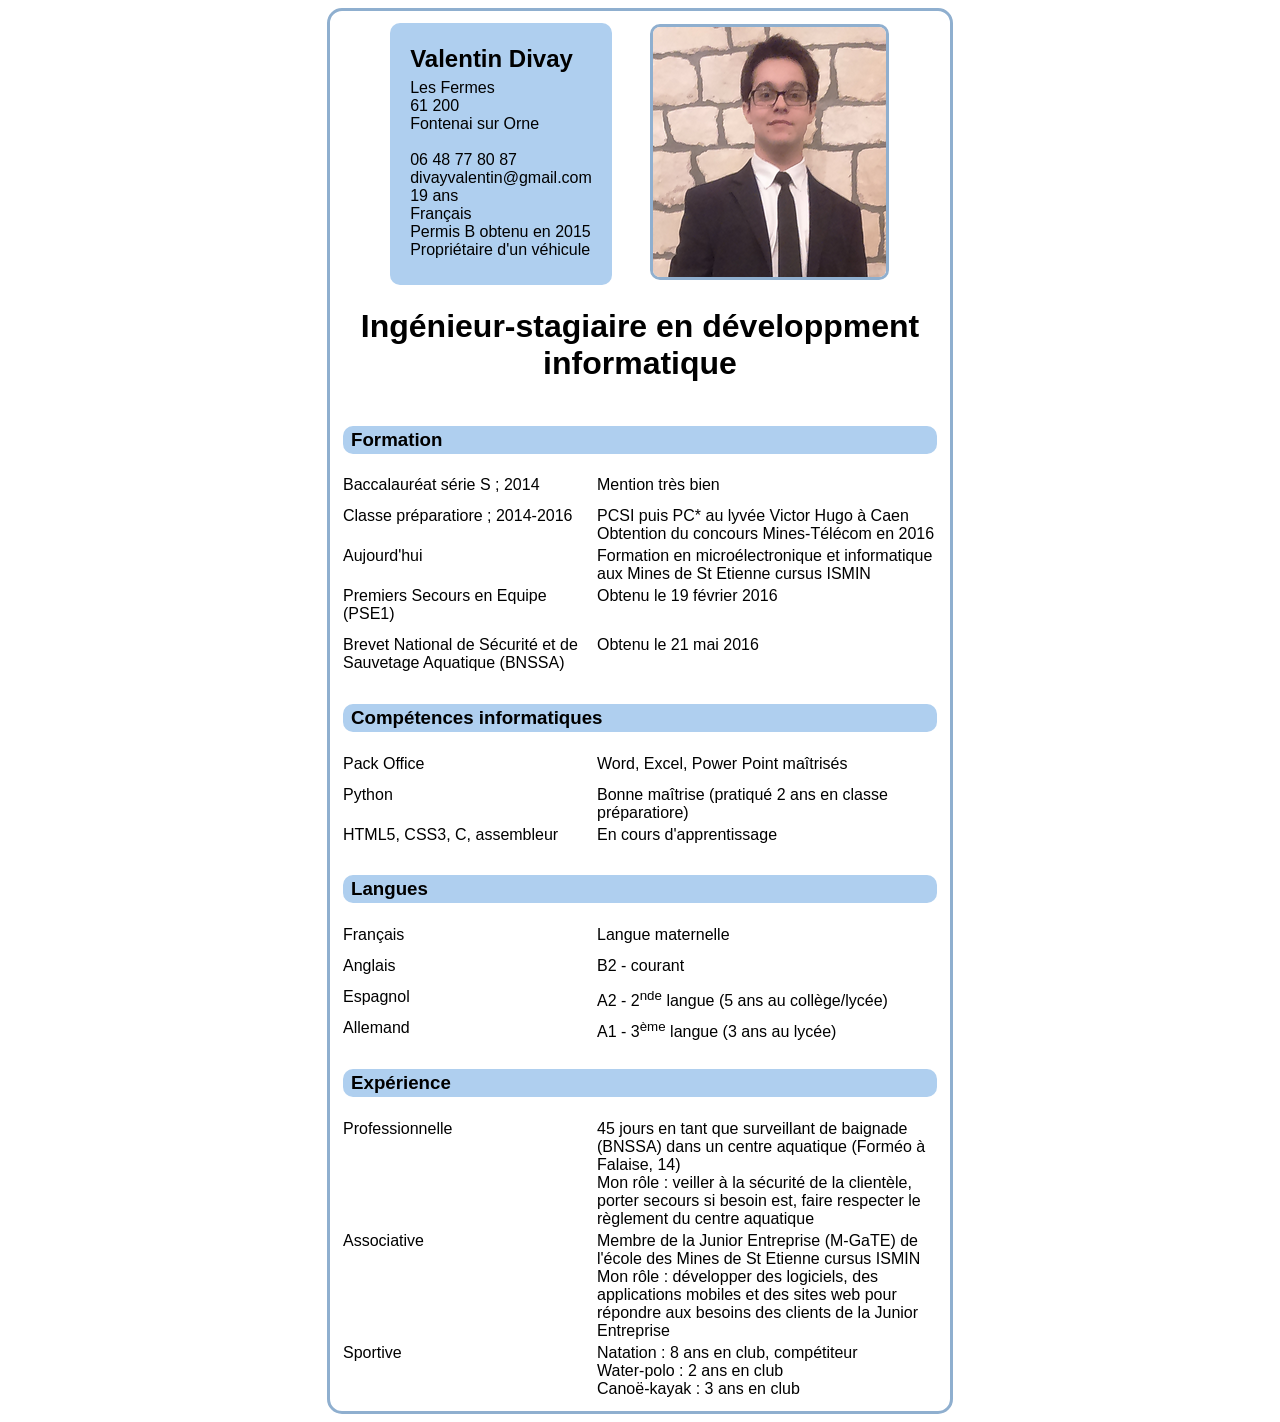
==== index.html @ f1963e85 "premier comit" ====
<!DOCTYPE html>

<html>

<head>
	<meta charset="UTF-8" />
    <title>CV - Valentin DIVAY</title>
    <link rel="stylesheet" href="style_CV2.css" />
</head>

<body>
	<div class="page">
		<header>
			<table class="tableau_presentation">
				<tr>
					<td class="identite">
						<div>
							<h2 class="nom">Valentin Divay</h2>
							Les Fermes<br>
							61 200<br>
							Fontenai sur Orne<br><br>
							06 48 77 80 87<br>
							divayvalentin@gmail.com<br>
							19 ans<br>
							Français<br>
							Permis B obtenu en 2015<br>
							Propriétaire d'un véhicule<br>
						</div>
					</td>
					<td>
						<div>
							<img src="Profil_CV.bmp" alt="Photo de Valentin Divay" title="Photo de Valentin Divay" class="photo">
						</div>
					</td>
				</tr>
			</table>
		</header>

		<h1>Ingénieur-stagiaire en développment informatique</h1>


		<table class="tableau">
			<tr valign="top">
				<td colspan="2"><h3>Formation</h3></td>
			</tr>
			<tr valign="top">
				<td class="colonne1">Baccalauréat série S ; 2014</td>
				<td class="colonne2">Mention très bien</td>
			</tr>
			<tr valign="top">
				<td class="colonne1">Classe préparatiore ; 2014-2016</td>
				<td class="colonne2">PCSI puis PC* au lyvée Victor Hugo à Caen<br>Obtention du concours Mines-Télécom en 2016</td>
			</tr>
			<tr valign="top">
				<td class="colonne1">Aujourd'hui</td>
				<td class="colonne2">Formation en microélectronique et informatique<br>aux Mines de St Etienne cursus ISMIN</td>
			</tr>
			<tr valign="top">
				<td class="colonne1">Premiers Secours en Equipe (PSE1)</td>
				<td class="colonne2">Obtenu le 19 février 2016</td>
			</tr>
			<tr valign="top">
				<td class="colonne1">Brevet National de Sécurité et de <br> Sauvetage Aquatique (BNSSA)</td>
				<td class="colonne2">Obtenu le 21 mai 2016</td>
			</tr>

			<tr valign="top">
				<td colspan="2"><h3>Compétences informatiques</h3></td>
			</tr>
			<tr valign="top">
				<td class="colonne1">Pack Office</td>
				<td class="colonne2">Word, Excel, Power Point maîtrisés</td>
			</tr>
			<tr valign="top">
				<td class="colonne1">Python</td>
				<td class="colonne2">Bonne maîtrise (pratiqué 2 ans en classe préparatiore)</td>
			</tr>
			<tr valign="top">
				<td class="colonne1">HTML5, CSS3, C, assembleur</td>
				<td class="colonne2">En cours d'apprentissage</td>
			</tr>

			<tr valign="top">
				<td colspan="2"><h3>Langues</h3></td>
			</tr>
			<tr valign="top">
				<td class="colonne1">Français</td>
				<td class="colonne2">Langue maternelle</td>
			</tr>
			<tr valign="top">
				<td class="colonne1">Anglais</td>
				<td class="colonne2">B2 - courant</td>
			</tr>
			<tr valign="top">
				<td class="colonne1">Espagnol</td>
				<td class="colonne2">A2 - 2<sup>nde</sup> langue (5 ans au collège/lycée)</td>
			</tr>
			<tr valign="top">
				<td class="colonne1">Allemand</td>
				<td class="colonne2">A1 - 3<sup>ème</sup> langue (3 ans au lycée)</td>
			</tr>

			<tr valign="top">
				<td colspan="2"><h3>Expérience</h3></td>
			</tr>
			<tr valign="top">
				<td class="colonne1">Professionnelle</td>
				<td class="colonne2">45 jours en tant que surveillant de baignade (BNSSA) dans un centre aquatique (Forméo à Falaise, 14)<br>Mon rôle : veiller à la sécurité de la clientèle, porter secours si besoin est, faire respecter le règlement du centre aquatique</td>
			</tr>
			<tr valign="top">
				<td class="colonne1">Associative</td>
				<td class="colonne2">
					Membre de la Junior Entreprise (M-GaTE) de l'école des Mines de St Etienne cursus ISMIN
					<br>Mon rôle : développer des logiciels, des applications mobiles et des sites web pour répondre aux besoins des clients de la Junior Entreprise
				</td>
			</tr>
			<tr valign="top">
				<td class="colonne1">Sportive</td>
				<td class="colonne2">
					Natation : 8 ans en club, compétiteur<br>Water-polo : 2 ans en club<br>Canoë-kayak : 3 ans en club
				</td>
			</tr>
		</table>
	</div>
</body>

</html>
---- style_CV2.css ----
h1
{
	text-align: center;
}
.page
{
	display: flex;
	flex-direction: column;
	font-family: Arial;
	width: 600px;
	margin: auto;
	padding: 10px;
	border: #8FAFCF solid 3px;
	border-radius: 15px;
}
h3
{
	border-radius: 10px;
	background-color: #AFCFEF;
	padding-left: 8px;
	padding-top: 3px;
	padding-bottom: 3px;
}
.nom
{
	margin-top: -4px;
	margin-bottom: 6px;
}
header
{
	display: flex;
	justify-content: space-around;
	align-items: center;
}
.identite
{
	padding: 10px;
	padding-left: 20px;
	padding-right: 20px;
	border-radius: 10px;
	background-color: #AFCFEF;
	margin-right: 35px; ;
}
.colonne1
{
	width:250px;
	padding-bottom: 10px;
}
.colonne2
{
	padding-bottom: 10px

	width: 200px;
}
.photo
{
	border: #8FAFCF solid 3px;
	border-radius: 10px;
	margin-left: 35px;
}
table
{
	margin: auto;
}
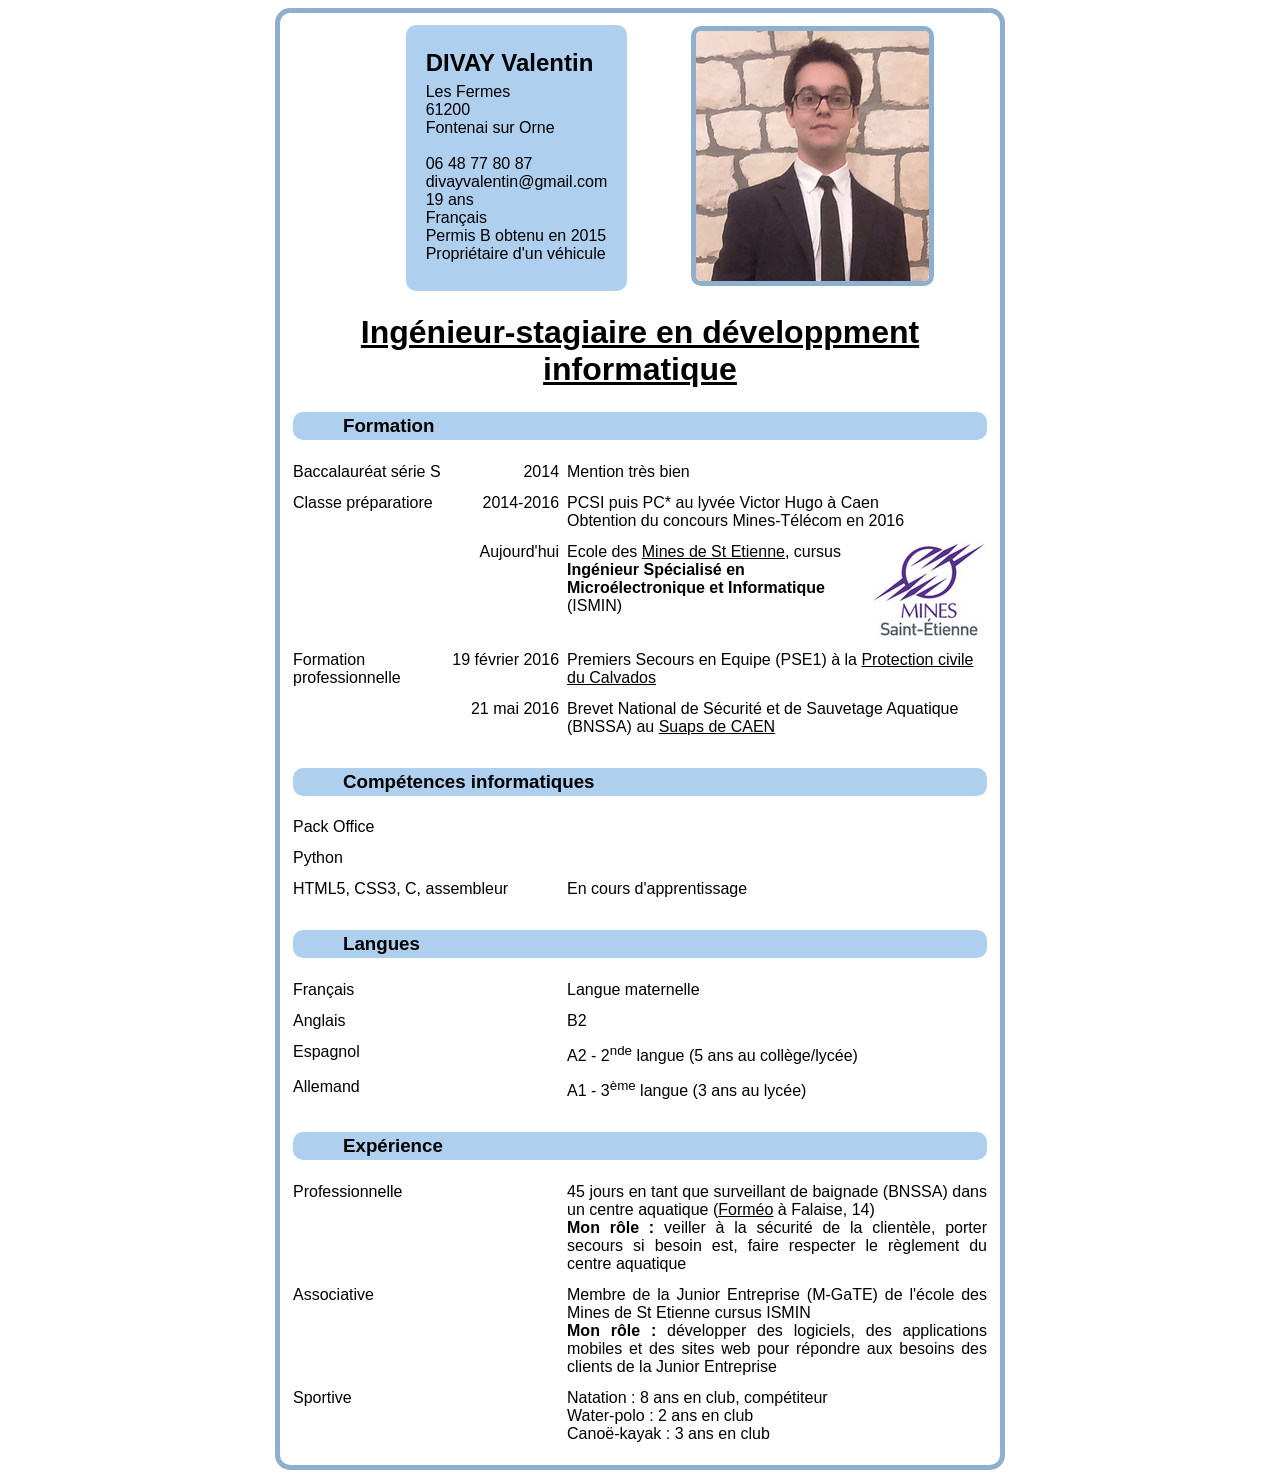
==== commit 8d7eeace: "premier comit" ====
--- a/index.html
+++ b/index.html
@@ -15,9 +15,9 @@
 				<tr>
 					<td class="identite">
 						<div>
-							<h2 class="nom">Valentin Divay</h2>
+							<h2 class="nom">DIVAY Valentin</h2>
 							Les Fermes<br>
-							61 200<br>
+							61200<br>
 							Fontenai sur Orne<br><br>
 							06 48 77 80 87<br>
 							divayvalentin@gmail.com<br>
@@ -41,85 +41,92 @@
 
 		<table class="tableau">
 			<tr valign="top">
-				<td colspan="2"><h3>Formation</h3></td>
+				<td colspan="3"><h3>Formation</h3></td>
 			</tr>
 			<tr valign="top">
-				<td class="colonne1">Baccalauréat série S ; 2014</td>
-				<td class="colonne2">Mention très bien</td>
+				<td class="colonne1">Baccalauréat série S</td>
+				<td class="colonne2">2014</td>
+				<td class="colonne3">Mention très bien</td>
 			</tr>
 			<tr valign="top">
-				<td class="colonne1">Classe préparatiore ; 2014-2016</td>
-				<td class="colonne2">PCSI puis PC* au lyvée Victor Hugo à Caen<br>Obtention du concours Mines-Télécom en 2016</td>
+				<td class="colonne1">Classe préparatiore</td>
+				<td class="colonne2">2014-2016</td>
+				<td class="colonne3">PCSI puis PC* au lyvée Victor Hugo à Caen<br>Obtention du concours Mines-Télécom en 2016</td>
 			</tr>
 			<tr valign="top">
-				<td class="colonne1">Aujourd'hui</td>
-				<td class="colonne2">Formation en microélectronique et informatique<br>aux Mines de St Etienne cursus ISMIN</td>
+				<td class="colonne1"></td>
+				<td class="colonne2">Aujourd'hui</td>
+				<td class="colonne3" class="ne"><a href="http://www.mines-stetienne.fr/"><img src="Mines_St_Etienne_logo_reduit.png" alt="Logo des Mines de St Etienne" title ="Logo des mines de St Etienne" class="logo"></a>Ecole des <a href="http://www.mines-stetienne.fr/" >Mines de St Etienne</a>, cursus <strong>Ingénieur Spécialisé en Microélectronique et Informatique</strong> (ISMIN)</td>
 			</tr>
 			<tr valign="top">
-				<td class="colonne1">Premiers Secours en Equipe (PSE1)</td>
-				<td class="colonne2">Obtenu le 19 février 2016</td>
+				<td class="colonne1">Formation professionnelle</td>
+				<td class="colonne2">19 février 2016</td>
+				<td class="colonne3">Premiers Secours en Equipe (PSE1) à la <a href="http://protectioncivile14.fr/">Protection civile du Calvados</a></td>
 			</tr>
 			<tr valign="top">
-				<td class="colonne1">Brevet National de Sécurité et de <br> Sauvetage Aquatique (BNSSA)</td>
-				<td class="colonne2">Obtenu le 21 mai 2016</td>
+				<td class="colonne2"colspan="2" >21 mai 2016</td>
+				<td class="colonne3">Brevet National de Sécurité et de Sauvetage Aquatique (BNSSA) au <a href="http://www.unicaen.fr/suaps/">Suaps de CAEN</a></td>
 			</tr>
 
 			<tr valign="top">
-				<td colspan="2"><h3>Compétences informatiques</h3></td>
+				<td colspan="3"><h3>Compétences informatiques</h3></td>
 			</tr>
 			<tr valign="top">
-				<td class="colonne1">Pack Office</td>
-				<td class="colonne2">Word, Excel, Power Point maîtrisés</td>
+				<td class="colonne1" colspan="3">Pack Office</td>
 			</tr>
 			<tr valign="top">
-				<td class="colonne1">Python</td>
-				<td class="colonne2">Bonne maîtrise (pratiqué 2 ans en classe préparatiore)</td>
+				<td class="colonne1" colspan="3">Python</td>
 			</tr>
 			<tr valign="top">
-				<td class="colonne1">HTML5, CSS3, C, assembleur</td>
-				<td class="colonne2">En cours d'apprentissage</td>
+				<td class="colonne1" colspan="2">HTML5, CSS3, C, assembleur</td>
+				<td class="colonne3">En cours d'apprentissage</td>
 			</tr>
 
 			<tr valign="top">
-				<td colspan="2"><h3>Langues</h3></td>
+				<td colspan="3"><h3>Langues</h3></td>
 			</tr>
 			<tr valign="top">
-				<td class="colonne1">Français</td>
-				<td class="colonne2">Langue maternelle</td>
+				<td class="colonne1" colspan="2">Français</td>
+				<td class="colonne3">Langue maternelle</td>
 			</tr>
 			<tr valign="top">
-				<td class="colonne1">Anglais</td>
-				<td class="colonne2">B2 - courant</td>
+				<td class="colonne1" colspan="2">Anglais</td>
+				<td class="colonne3">B2</td>
 			</tr>
 			<tr valign="top">
-				<td class="colonne1">Espagnol</td>
-				<td class="colonne2">A2 - 2<sup>nde</sup> langue (5 ans au collège/lycée)</td>
+				<td class="colonne1" colspan="2">Espagnol</td>
+				<td class="colonne3">A2 - 2<sup>nde</sup> langue (5 ans au collège/lycée)</td>
 			</tr>
 			<tr valign="top">
-				<td class="colonne1">Allemand</td>
-				<td class="colonne2">A1 - 3<sup>ème</sup> langue (3 ans au lycée)</td>
+				<td class="colonne1" colspan="2">Allemand</td>
+				<td class="colonne3">A1 - 3<sup>ème</sup> langue (3 ans au lycée)</td>
 			</tr>
 
+			<div class="exp">
 			<tr valign="top">
-				<td colspan="2"><h3>Expérience</h3></td>
+				<td colspan="3"><h3>Expérience</h3></td>
 			</tr>
 			<tr valign="top">
 				<td class="colonne1">Professionnelle</td>
-				<td class="colonne2">45 jours en tant que surveillant de baignade (BNSSA) dans un centre aquatique (Forméo à Falaise, 14)<br>Mon rôle : veiller à la sécurité de la clientèle, porter secours si besoin est, faire respecter le règlement du centre aquatique</td>
+				<td class="colonne2"></td>
+				<td class="exp">45 jours en tant que surveillant de baignade (BNSSA) dans un centre aquatique (<a href="http://www.ca-formeo.fr/">Forméo</a> à Falaise, 14)<br><strong>Mon rôle :</strong> veiller à la sécurité de la clientèle, porter secours si besoin est, faire respecter le règlement du centre aquatique</td>
 			</tr>
 			<tr valign="top">
 				<td class="colonne1">Associative</td>
-				<td class="colonne2">
+				<td class="colonne2"></td>
+				<td class="exp">
 					Membre de la Junior Entreprise (M-GaTE) de l'école des Mines de St Etienne cursus ISMIN
-					<br>Mon rôle : développer des logiciels, des applications mobiles et des sites web pour répondre aux besoins des clients de la Junior Entreprise
+					<br><strong>Mon rôle :</strong> développer des logiciels, des applications mobiles et des sites web pour répondre aux besoins des clients de la Junior Entreprise
 				</td>
 			</tr>
 			<tr valign="top">
 				<td class="colonne1">Sportive</td>
-				<td class="colonne2">
+				<td class="colonne2"></td>
+				<td class="exp">
 					Natation : 8 ans en club, compétiteur<br>Water-polo : 2 ans en club<br>Canoë-kayak : 3 ans en club
 				</td>
 			</tr>
+			</div>
 		</table>
 	</div>
 </body>
--- a/style_CV2.css
+++ b/style_CV2.css
@@ -1,36 +1,46 @@
+header
+{
+	display: flex;
+	justify-content: space-around;
+	align-items: center;
+}
 h1
 {
 	text-align: center;
+	text-decoration: underline;
+	margin-bottom: -8px;
+}
+h3
+{
+	border-radius: 10px;
+	background-color: #AFCFEF;
+	padding-left: 50px;
+	padding-top: 3px;
+	padding-bottom: 3px;
+}
+a
+{
+	color:black;
+}
+table
+{
+	margin: auto;
 }
 .page
 {
 	display: flex;
 	flex-direction: column;
 	font-family: Arial;
-	width: 600px;
+	width: 700px;
 	margin: auto;
 	padding: 10px;
-	border: #8FAFCF solid 3px;
+	border: #8FAFCF solid 5px;
 	border-radius: 15px;
-}
-h3
-{
-	border-radius: 10px;
-	background-color: #AFCFEF;
-	padding-left: 8px;
-	padding-top: 3px;
-	padding-bottom: 3px;
 }
 .nom
 {
 	margin-top: -4px;
 	margin-bottom: 6px;
-}
-header
-{
-	display: flex;
-	justify-content: space-around;
-	align-items: center;
 }
 .identite
 {
@@ -39,26 +49,35 @@
 	padding-right: 20px;
 	border-radius: 10px;
 	background-color: #AFCFEF;
-	margin-right: 35px; ;
+}
+.photo
+{
+	border: #8FAFCF solid 5px;
+	border-radius: 10px;
+	margin-left: 25%;
 }
 .colonne1
 {
-	width:250px;
+	width:18%;
 	padding-bottom: 10px;
 }
 .colonne2
 {
-	padding-bottom: 10px
-
-	width: 200px;
+	width:14%;
+	text-align: right;
+	padding-right: 5px;
 }
-.photo
+.colonne3
 {
-	border: #8FAFCF solid 3px;
-	border-radius: 10px;
-	margin-left: 35px;
+	padding-bottom: 10px;
+	width: 50%;
 }
-table
+.logo
 {
-	margin: auto;
+	float: right;
+}
+.exp
+{
+	padding-bottom: 10px;
+	text-align: justify;
 }
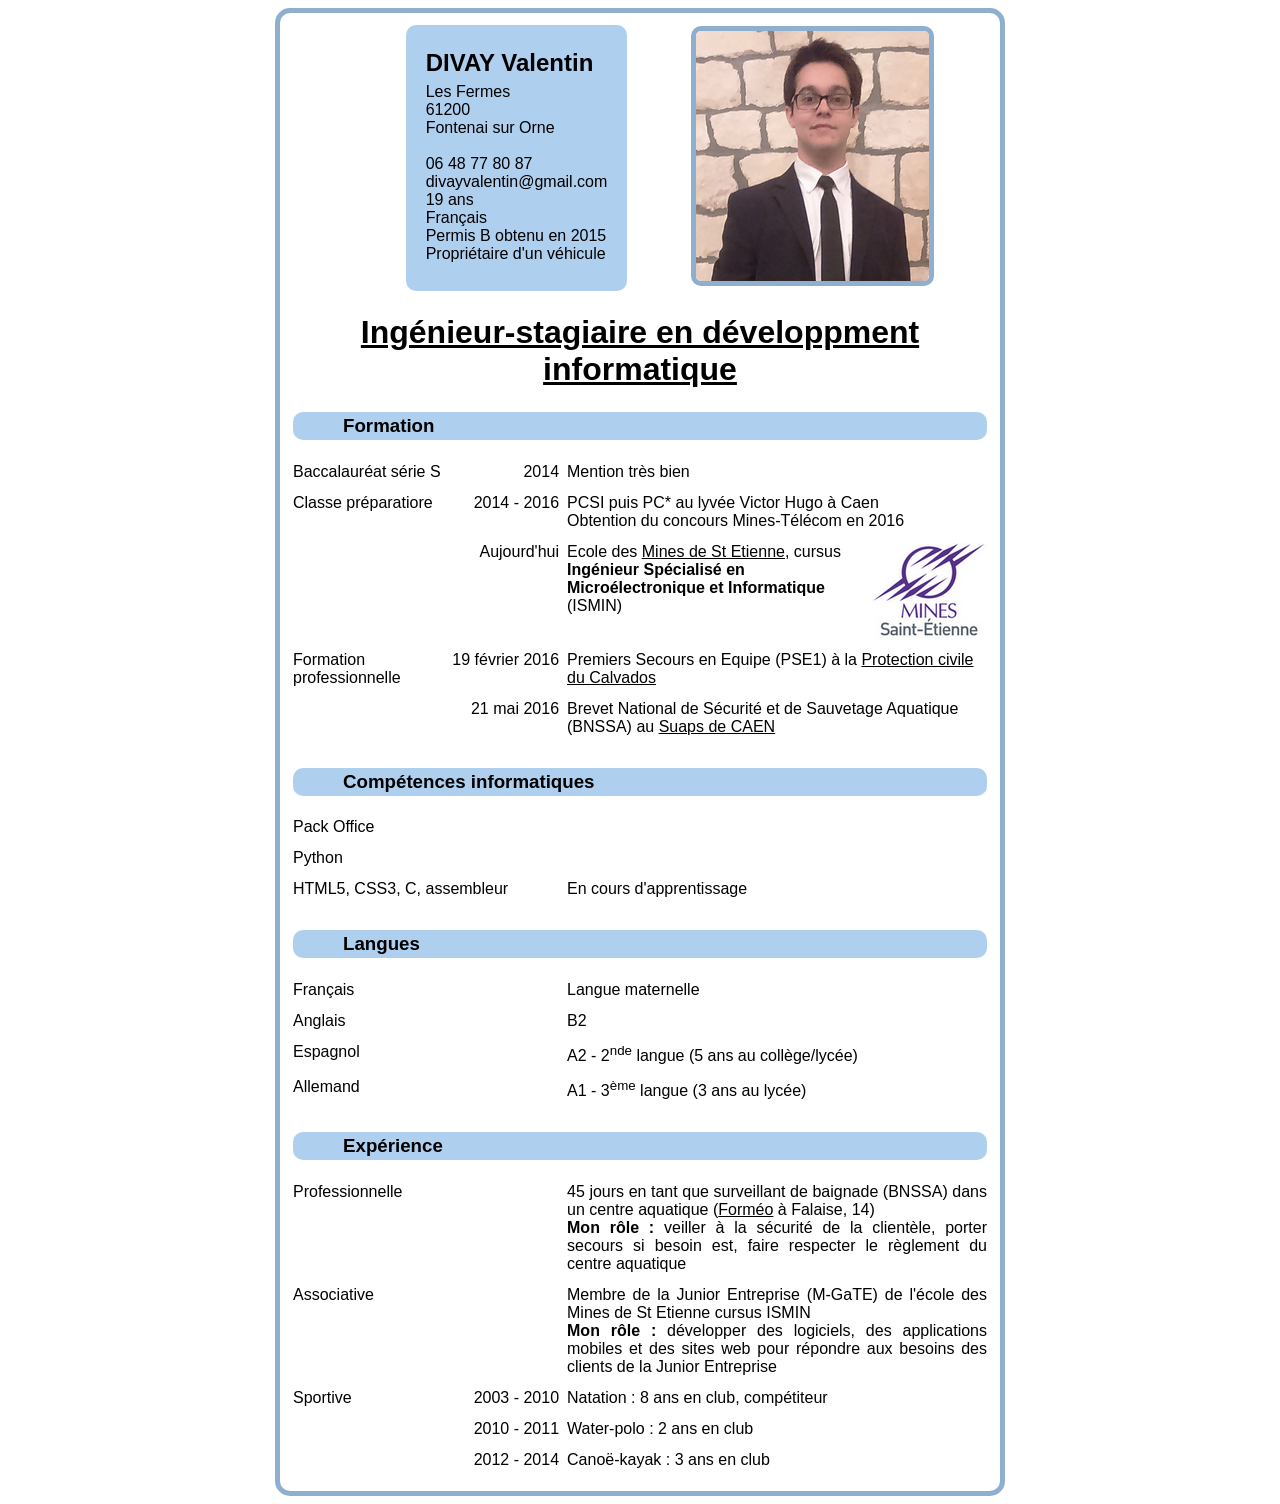
==== commit 29edd16b: "premier comit" ====
--- a/index.html
+++ b/index.html
@@ -50,7 +50,7 @@
 			</tr>
 			<tr valign="top">
 				<td class="colonne1">Classe préparatiore</td>
-				<td class="colonne2">2014-2016</td>
+				<td class="colonne2">2014 - 2016</td>
 				<td class="colonne3">PCSI puis PC* au lyvée Victor Hugo à Caen<br>Obtention du concours Mines-Télécom en 2016</td>
 			</tr>
 			<tr valign="top">
@@ -121,10 +121,16 @@
 			</tr>
 			<tr valign="top">
 				<td class="colonne1">Sportive</td>
-				<td class="colonne2"></td>
-				<td class="exp">
-					Natation : 8 ans en club, compétiteur<br>Water-polo : 2 ans en club<br>Canoë-kayak : 3 ans en club
-				</td>
+				<td class="colonne2">2003 - 2010</td>
+				<td class="colonne3">Natation : 8 ans en club, compétiteur</td>
+			</tr>
+			<tr valign="top">
+				<td class="colonne2" colspan="2">2010 - 2011</td>
+				<td class="colonne3">Water-polo : 2 ans en club</td>
+			</tr>
+			<tr valign="top">
+				<td class="colonne2" colspan="2">2012 - 2014</td>
+				<td class="colonne3">Canoë-kayak : 3 ans en club</td>
 			</tr>
 			</div>
 		</table>
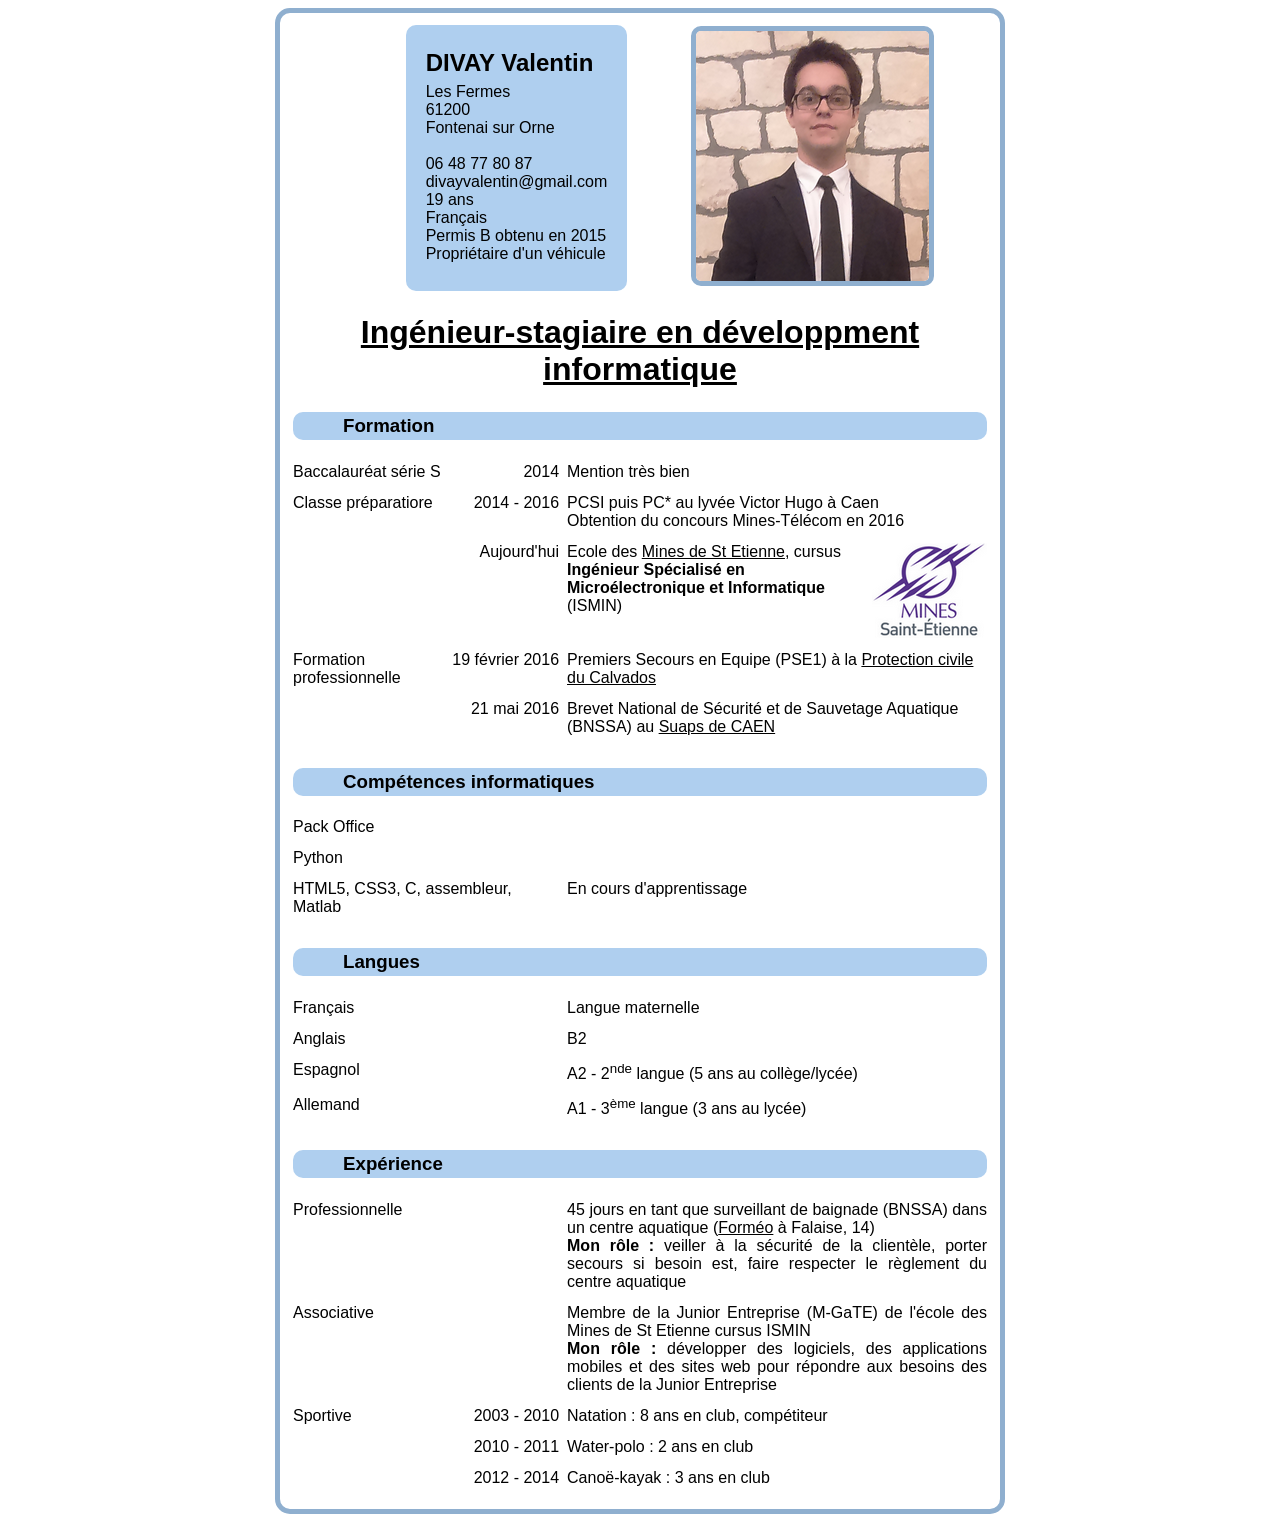
==== commit 09070215: "premier comit" ====
--- a/index.html
+++ b/index.html
@@ -78,7 +78,7 @@
 				<td class="colonne1" colspan="3">Python</td>
 			</tr>
 			<tr valign="top">
-				<td class="colonne1" colspan="2">HTML5, CSS3, C, assembleur</td>
+				<td class="colonne1" colspan="2">HTML5, CSS3, C, assembleur, Matlab</td>
 				<td class="colonne3">En cours d'apprentissage</td>
 			</tr>
 
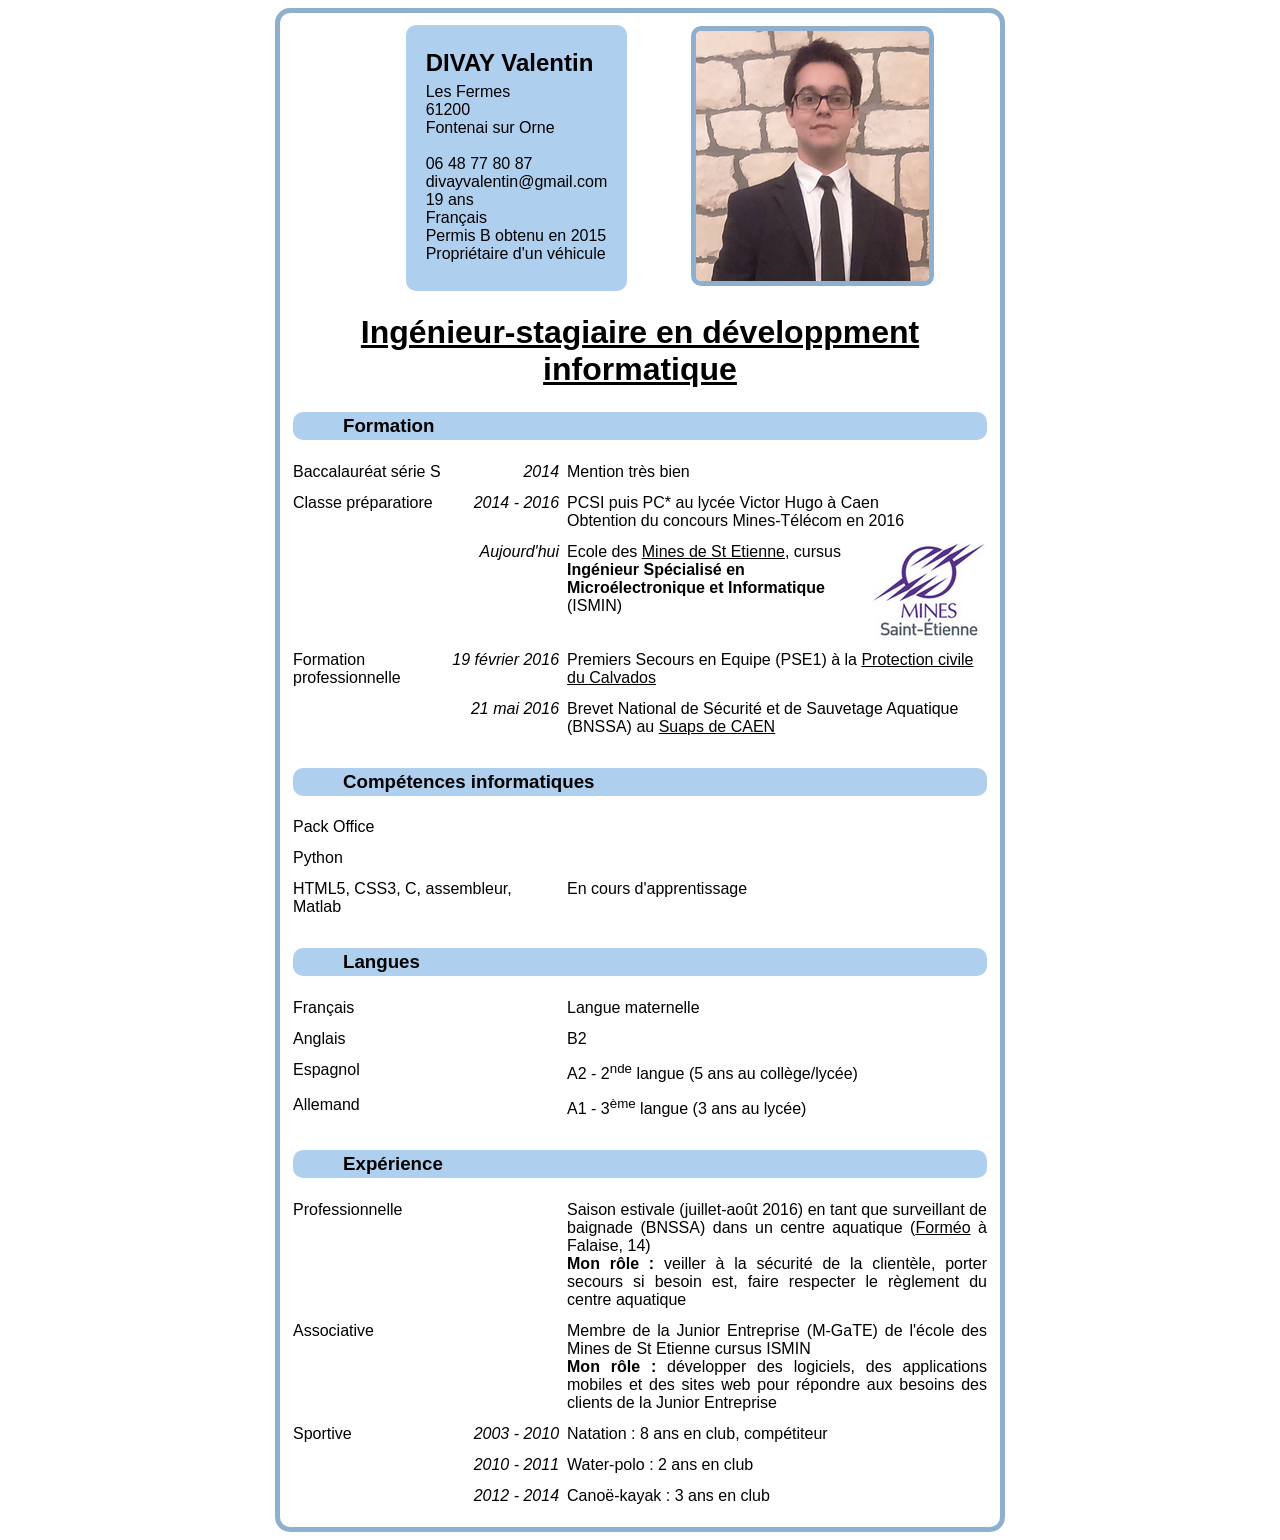
==== commit 7546a5d8: "premier comit" ====
--- a/index.html
+++ b/index.html
@@ -45,26 +45,26 @@
 			</tr>
 			<tr valign="top">
 				<td class="colonne1">Baccalauréat série S</td>
-				<td class="colonne2">2014</td>
+				<td class="colonne2"><em>2014</em></td>
 				<td class="colonne3">Mention très bien</td>
 			</tr>
 			<tr valign="top">
 				<td class="colonne1">Classe préparatiore</td>
-				<td class="colonne2">2014 - 2016</td>
-				<td class="colonne3">PCSI puis PC* au lyvée Victor Hugo à Caen<br>Obtention du concours Mines-Télécom en 2016</td>
+				<td class="colonne2"><em>2014 - 2016</em></td>
+				<td class="colonne3">PCSI puis PC* au lycée Victor Hugo à Caen<br>Obtention du concours Mines-Télécom en 2016</td>
 			</tr>
 			<tr valign="top">
 				<td class="colonne1"></td>
-				<td class="colonne2">Aujourd'hui</td>
+				<td class="colonne2"><em>Aujourd'hui</em></td>
 				<td class="colonne3" class="ne"><a href="http://www.mines-stetienne.fr/"><img src="Mines_St_Etienne_logo_reduit.png" alt="Logo des Mines de St Etienne" title ="Logo des mines de St Etienne" class="logo"></a>Ecole des <a href="http://www.mines-stetienne.fr/" >Mines de St Etienne</a>, cursus <strong>Ingénieur Spécialisé en Microélectronique et Informatique</strong> (ISMIN)</td>
 			</tr>
 			<tr valign="top">
 				<td class="colonne1">Formation professionnelle</td>
-				<td class="colonne2">19 février 2016</td>
+				<td class="colonne2"><em>19 février 2016</em></td>
 				<td class="colonne3">Premiers Secours en Equipe (PSE1) à la <a href="http://protectioncivile14.fr/">Protection civile du Calvados</a></td>
 			</tr>
 			<tr valign="top">
-				<td class="colonne2"colspan="2" >21 mai 2016</td>
+				<td class="colonne2" colspan="2"><em>21 mai 2016</em></td>
 				<td class="colonne3">Brevet National de Sécurité et de Sauvetage Aquatique (BNSSA) au <a href="http://www.unicaen.fr/suaps/">Suaps de CAEN</a></td>
 			</tr>
 
@@ -109,7 +109,7 @@
 			<tr valign="top">
 				<td class="colonne1">Professionnelle</td>
 				<td class="colonne2"></td>
-				<td class="exp">45 jours en tant que surveillant de baignade (BNSSA) dans un centre aquatique (<a href="http://www.ca-formeo.fr/">Forméo</a> à Falaise, 14)<br><strong>Mon rôle :</strong> veiller à la sécurité de la clientèle, porter secours si besoin est, faire respecter le règlement du centre aquatique</td>
+				<td class="exp">Saison estivale (juillet-août 2016) en tant que surveillant de baignade (BNSSA) dans un centre aquatique (<a href="http://www.ca-formeo.fr/">Forméo</a> à Falaise, 14)<br><strong>Mon rôle :</strong> veiller à la sécurité de la clientèle, porter secours si besoin est, faire respecter le règlement du centre aquatique</td>
 			</tr>
 			<tr valign="top">
 				<td class="colonne1">Associative</td>
@@ -121,15 +121,15 @@
 			</tr>
 			<tr valign="top">
 				<td class="colonne1">Sportive</td>
-				<td class="colonne2">2003 - 2010</td>
+				<td class="colonne2"><em>2003 - 2010</em></td>
 				<td class="colonne3">Natation : 8 ans en club, compétiteur</td>
 			</tr>
 			<tr valign="top">
-				<td class="colonne2" colspan="2">2010 - 2011</td>
+				<td class="colonne2" colspan="2"><em>2010 - 2011</em></td>
 				<td class="colonne3">Water-polo : 2 ans en club</td>
 			</tr>
 			<tr valign="top">
-				<td class="colonne2" colspan="2">2012 - 2014</td>
+				<td class="colonne2" colspan="2"><em>2012 - 2014</em></td>
 				<td class="colonne3">Canoë-kayak : 3 ans en club</td>
 			</tr>
 			</div>
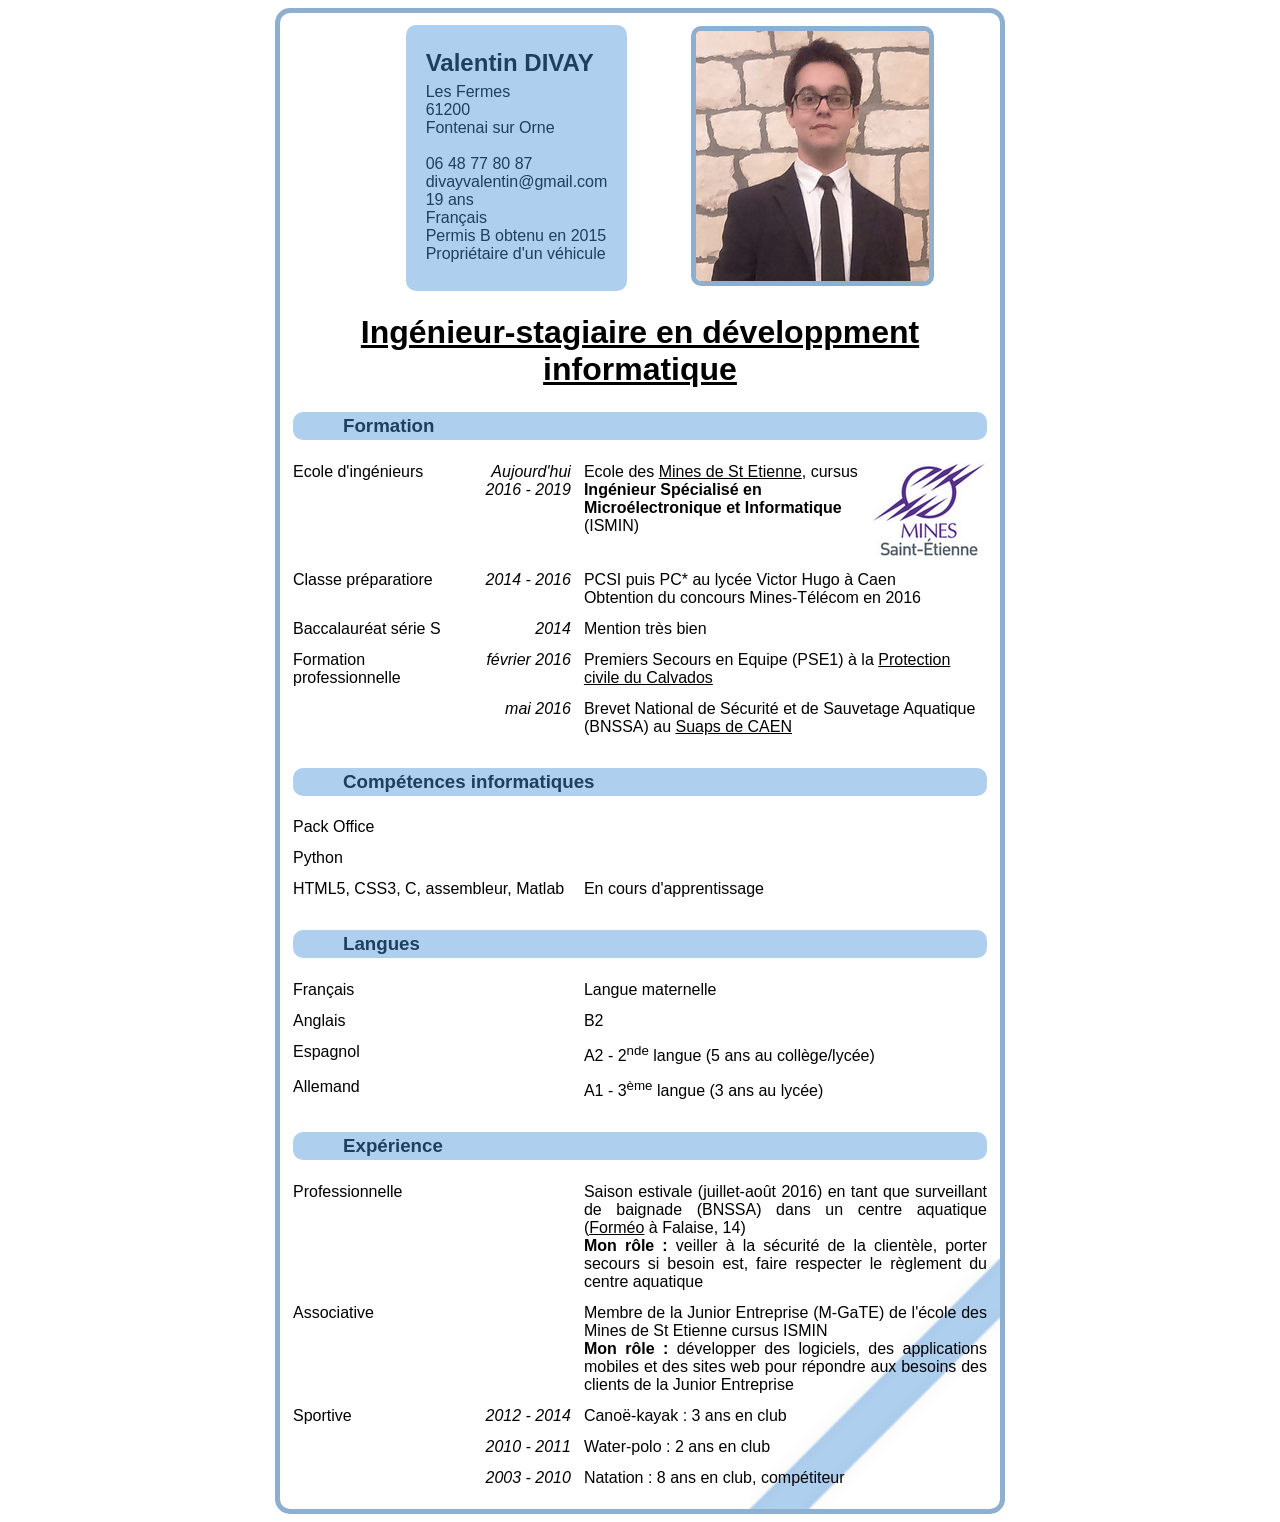
==== commit 2dac86e1: "premier comit" ====
--- a/index.html
+++ b/index.html
@@ -15,7 +15,7 @@
 				<tr>
 					<td class="identite">
 						<div>
-							<h2 class="nom">DIVAY Valentin</h2>
+							<h2>Valentin DIVAY</h2>
 							Les Fermes<br>
 							61200<br>
 							Fontenai sur Orne<br><br>
@@ -44,9 +44,9 @@
 				<td colspan="3"><h3>Formation</h3></td>
 			</tr>
 			<tr valign="top">
-				<td class="colonne1">Baccalauréat série S</td>
-				<td class="colonne2"><em>2014</em></td>
-				<td class="colonne3">Mention très bien</td>
+				<td class="colonne1">Ecole d'ingénieurs</td>
+				<td class="colonne2"><em>Aujourd'hui<br>2016 - 2019</em></td>
+				<td class="colonne3" class="ne"><a href="http://www.mines-stetienne.fr/"><img src="Mines_St_Etienne_logo_reduit.png" alt="Logo des Mines de St Etienne" title ="Logo des mines de St Etienne" class="logo"></a>Ecole des <a href="http://www.mines-stetienne.fr/" >Mines de St Etienne</a>, cursus <strong>Ingénieur Spécialisé en Microélectronique et Informatique</strong> (ISMIN)</td>
 			</tr>
 			<tr valign="top">
 				<td class="colonne1">Classe préparatiore</td>
@@ -54,17 +54,17 @@
 				<td class="colonne3">PCSI puis PC* au lycée Victor Hugo à Caen<br>Obtention du concours Mines-Télécom en 2016</td>
 			</tr>
 			<tr valign="top">
-				<td class="colonne1"></td>
-				<td class="colonne2"><em>Aujourd'hui</em></td>
-				<td class="colonne3" class="ne"><a href="http://www.mines-stetienne.fr/"><img src="Mines_St_Etienne_logo_reduit.png" alt="Logo des Mines de St Etienne" title ="Logo des mines de St Etienne" class="logo"></a>Ecole des <a href="http://www.mines-stetienne.fr/" >Mines de St Etienne</a>, cursus <strong>Ingénieur Spécialisé en Microélectronique et Informatique</strong> (ISMIN)</td>
+				<td class="colonne1">Baccalauréat série S</td>
+				<td class="colonne2"><em>2014</em></td>
+				<td class="colonne3">Mention très bien</td>
 			</tr>
 			<tr valign="top">
 				<td class="colonne1">Formation professionnelle</td>
-				<td class="colonne2"><em>19 février 2016</em></td>
+				<td class="colonne2"><em>février 2016</em></td>
 				<td class="colonne3">Premiers Secours en Equipe (PSE1) à la <a href="http://protectioncivile14.fr/">Protection civile du Calvados</a></td>
 			</tr>
 			<tr valign="top">
-				<td class="colonne2" colspan="2"><em>21 mai 2016</em></td>
+				<td class="colonne2" colspan="2"><em>mai 2016</em></td>
 				<td class="colonne3">Brevet National de Sécurité et de Sauvetage Aquatique (BNSSA) au <a href="http://www.unicaen.fr/suaps/">Suaps de CAEN</a></td>
 			</tr>
 
@@ -121,16 +121,16 @@
 			</tr>
 			<tr valign="top">
 				<td class="colonne1">Sportive</td>
-				<td class="colonne2"><em>2003 - 2010</em></td>
-				<td class="colonne3">Natation : 8 ans en club, compétiteur</td>
+				<td class="colonne2"><em>2012 - 2014</em></td>
+				<td class="colonne3">Canoë-kayak : 3 ans en club</td>
 			</tr>
 			<tr valign="top">
 				<td class="colonne2" colspan="2"><em>2010 - 2011</em></td>
 				<td class="colonne3">Water-polo : 2 ans en club</td>
 			</tr>
 			<tr valign="top">
-				<td class="colonne2" colspan="2"><em>2012 - 2014</em></td>
-				<td class="colonne3">Canoë-kayak : 3 ans en club</td>
+				<td class="colonne2" colspan="2"><em>2003 - 2010</em></td>
+				<td class="colonne3">Natation : 8 ans en club, compétiteur</td>
 			</tr>
 			</div>
 		</table>
--- a/style_CV2.css
+++ b/style_CV2.css
@@ -3,6 +3,7 @@
 	display: flex;
 	justify-content: space-around;
 	align-items: center;
+	color: #1F3F5F;
 }
 h1
 {
@@ -10,10 +11,16 @@
 	text-decoration: underline;
 	margin-bottom: -8px;
 }
+h2
+{
+	margin-top: -4px;
+	margin-bottom: 6px;
+}
 h3
 {
 	border-radius: 10px;
 	background-color: #AFCFEF;
+	color: #1F3F5F;
 	padding-left: 50px;
 	padding-top: 3px;
 	padding-bottom: 3px;
@@ -26,6 +33,10 @@
 {
 	margin: auto;
 }
+em
+{
+	font-style: italic;
+}
 .page
 {
 	display: flex;
@@ -36,11 +47,9 @@
 	padding: 10px;
 	border: #8FAFCF solid 5px;
 	border-radius: 15px;
-}
-.nom
-{
-	margin-top: -4px;
-	margin-bottom: 6px;
+	background-image: url("bandeau.png");
+	background-repeat: no-repeat;
+	background-position: bottom right;
 }
 .identite
 {
@@ -56,21 +65,25 @@
 	border-radius: 10px;
 	margin-left: 25%;
 }
+.bandeau
+{
+	
+}
 .colonne1
 {
-	width:18%;
+	width:19%;
 	padding-bottom: 10px;
 }
 .colonne2
 {
-	width:14%;
+	width:15%;
 	text-align: right;
-	padding-right: 5px;
+	padding-right: 10px;
 }
 .colonne3
 {
 	padding-bottom: 10px;
-	width: 50%;
+	width: 48%;
 }
 .logo
 {
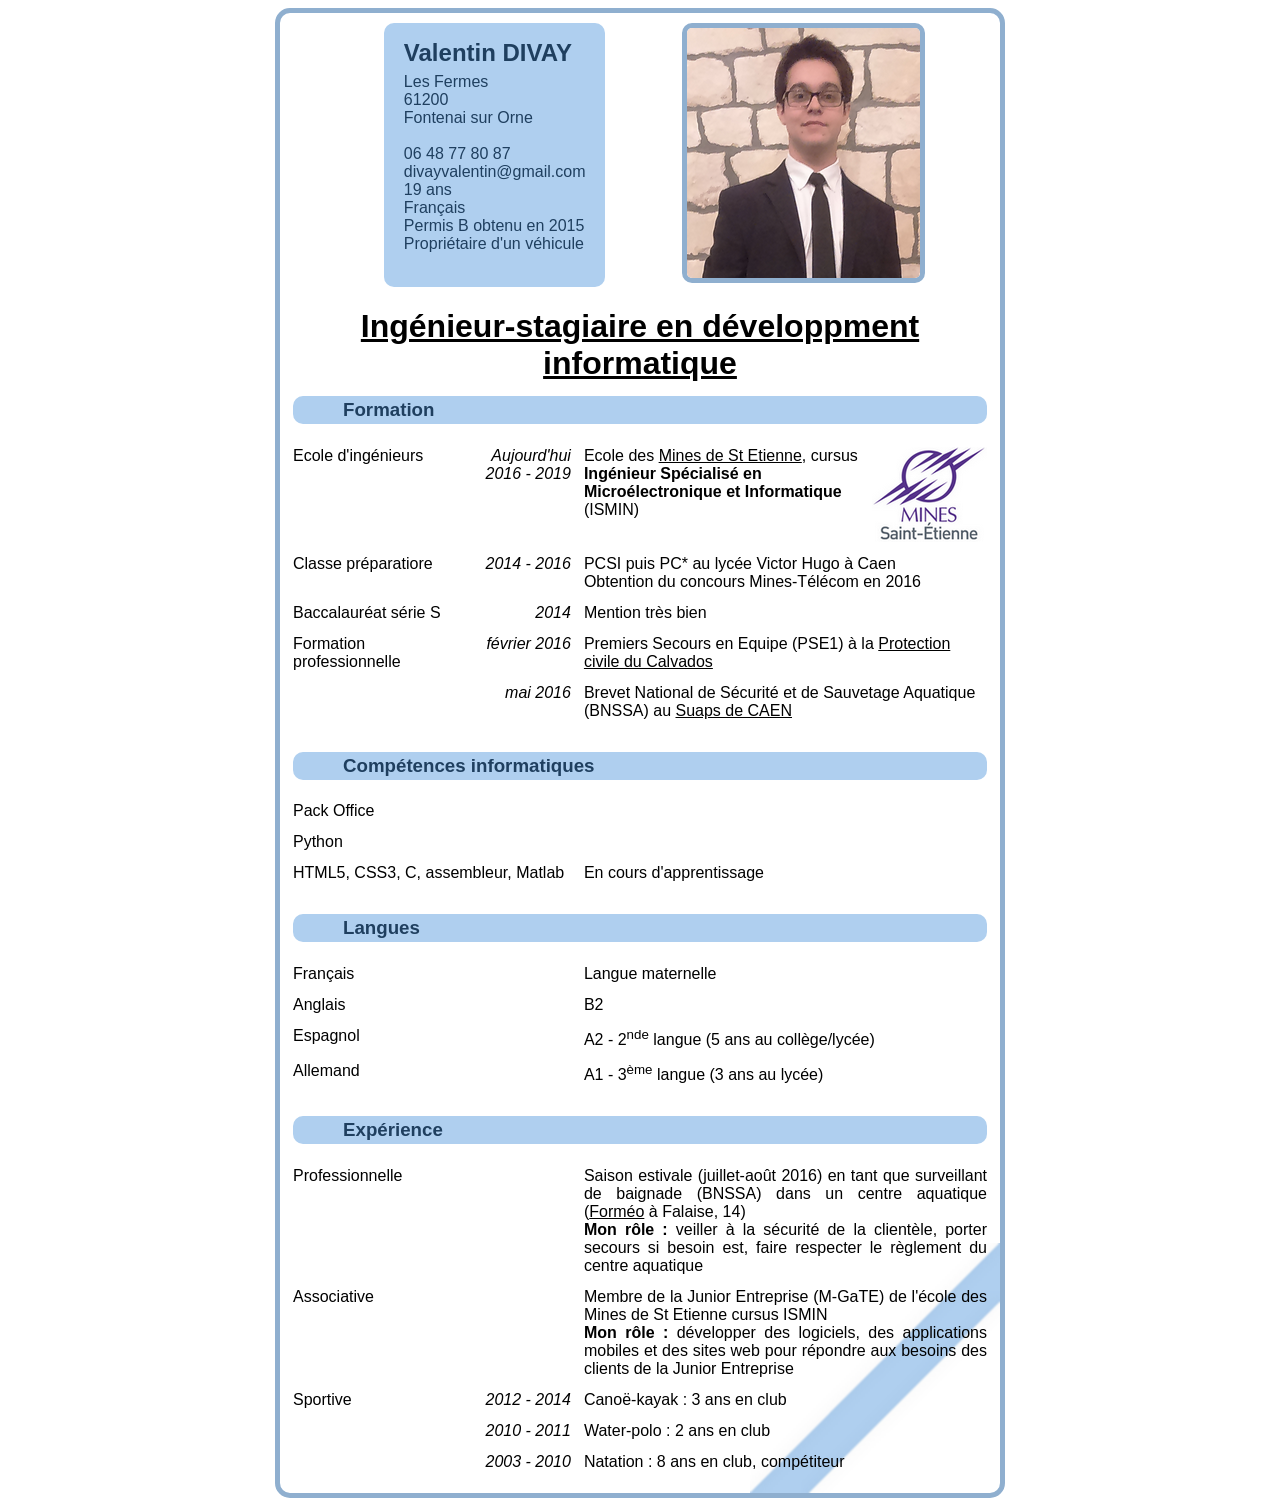
==== commit d9a5de14: "premier comit" ====
--- a/index.html
+++ b/index.html
@@ -11,107 +11,98 @@
 <body>
 	<div class="page">
 		<header>
-			<table class="tableau_presentation">
-				<tr>
-					<td class="identite">
-						<div>
-							<h2>Valentin DIVAY</h2>
-							Les Fermes<br>
-							61200<br>
-							Fontenai sur Orne<br><br>
-							06 48 77 80 87<br>
-							divayvalentin@gmail.com<br>
-							19 ans<br>
-							Français<br>
-							Permis B obtenu en 2015<br>
-							Propriétaire d'un véhicule<br>
-						</div>
-					</td>
-					<td>
-						<div>
-							<img src="Profil_CV.bmp" alt="Photo de Valentin Divay" title="Photo de Valentin Divay" class="photo">
-						</div>
-					</td>
-				</tr>
-			</table>
+			<div class="identite">
+				<h2>Valentin DIVAY</h2>
+				Les Fermes<br>
+				61200<br>
+				Fontenai sur Orne<br><br>
+				06 48 77 80 87<br>
+				divayvalentin@gmail.com<br>
+				19 ans<br>
+				Français<br>
+				Permis B obtenu en 2015<br>
+				Propriétaire d'un véhicule<br>
+			</div>
+			<div>
+				<img src="Profil_CV.bmp" alt="Photo de Valentin Divay" title="Photo de Valentin Divay" class="photo">
+			</div>
 		</header>
 
 		<h1>Ingénieur-stagiaire en développment informatique</h1>
 
 
 		<table class="tableau">
-			<tr valign="top">
+			<tr>
 				<td colspan="3"><h3>Formation</h3></td>
 			</tr>
-			<tr valign="top">
+			<tr>
 				<td class="colonne1">Ecole d'ingénieurs</td>
 				<td class="colonne2"><em>Aujourd'hui<br>2016 - 2019</em></td>
-				<td class="colonne3" class="ne"><a href="http://www.mines-stetienne.fr/"><img src="Mines_St_Etienne_logo_reduit.png" alt="Logo des Mines de St Etienne" title ="Logo des mines de St Etienne" class="logo"></a>Ecole des <a href="http://www.mines-stetienne.fr/" >Mines de St Etienne</a>, cursus <strong>Ingénieur Spécialisé en Microélectronique et Informatique</strong> (ISMIN)</td>
+				<td class="colonne3"><a href="http://www.mines-stetienne.fr/"><img src="Mines_St_Etienne_logo_reduit.png" alt="Logo des Mines de St Etienne" title ="Logo des mines de St Etienne" class="logo"></a>Ecole des <a href="http://www.mines-stetienne.fr/" >Mines de St Etienne</a>, cursus <strong>Ingénieur Spécialisé en Microélectronique et Informatique</strong> (ISMIN)</td>
 			</tr>
-			<tr valign="top">
+			<tr>
 				<td class="colonne1">Classe préparatiore</td>
 				<td class="colonne2"><em>2014 - 2016</em></td>
 				<td class="colonne3">PCSI puis PC* au lycée Victor Hugo à Caen<br>Obtention du concours Mines-Télécom en 2016</td>
 			</tr>
-			<tr valign="top">
+			<tr>
 				<td class="colonne1">Baccalauréat série S</td>
 				<td class="colonne2"><em>2014</em></td>
 				<td class="colonne3">Mention très bien</td>
 			</tr>
-			<tr valign="top">
+			<tr>
 				<td class="colonne1">Formation professionnelle</td>
 				<td class="colonne2"><em>février 2016</em></td>
 				<td class="colonne3">Premiers Secours en Equipe (PSE1) à la <a href="http://protectioncivile14.fr/">Protection civile du Calvados</a></td>
 			</tr>
-			<tr valign="top">
+			<tr>
 				<td class="colonne2" colspan="2"><em>mai 2016</em></td>
 				<td class="colonne3">Brevet National de Sécurité et de Sauvetage Aquatique (BNSSA) au <a href="http://www.unicaen.fr/suaps/">Suaps de CAEN</a></td>
 			</tr>
 
-			<tr valign="top">
+			<tr>
 				<td colspan="3"><h3>Compétences informatiques</h3></td>
 			</tr>
-			<tr valign="top">
+			<tr>
 				<td class="colonne1" colspan="3">Pack Office</td>
 			</tr>
-			<tr valign="top">
+			<tr>
 				<td class="colonne1" colspan="3">Python</td>
 			</tr>
-			<tr valign="top">
+			<tr>
 				<td class="colonne1" colspan="2">HTML5, CSS3, C, assembleur, Matlab</td>
 				<td class="colonne3">En cours d'apprentissage</td>
 			</tr>
 
-			<tr valign="top">
+			<tr>
 				<td colspan="3"><h3>Langues</h3></td>
 			</tr>
-			<tr valign="top">
+			<tr>
 				<td class="colonne1" colspan="2">Français</td>
 				<td class="colonne3">Langue maternelle</td>
 			</tr>
-			<tr valign="top">
+			<tr>
 				<td class="colonne1" colspan="2">Anglais</td>
 				<td class="colonne3">B2</td>
 			</tr>
-			<tr valign="top">
+			<tr>
 				<td class="colonne1" colspan="2">Espagnol</td>
 				<td class="colonne3">A2 - 2<sup>nde</sup> langue (5 ans au collège/lycée)</td>
 			</tr>
-			<tr valign="top">
+			<tr>
 				<td class="colonne1" colspan="2">Allemand</td>
 				<td class="colonne3">A1 - 3<sup>ème</sup> langue (3 ans au lycée)</td>
 			</tr>
 
-			<div class="exp">
-			<tr valign="top">
+			<tr>
 				<td colspan="3"><h3>Expérience</h3></td>
 			</tr>
-			<tr valign="top">
+			<tr>
 				<td class="colonne1">Professionnelle</td>
 				<td class="colonne2"></td>
 				<td class="exp">Saison estivale (juillet-août 2016) en tant que surveillant de baignade (BNSSA) dans un centre aquatique (<a href="http://www.ca-formeo.fr/">Forméo</a> à Falaise, 14)<br><strong>Mon rôle :</strong> veiller à la sécurité de la clientèle, porter secours si besoin est, faire respecter le règlement du centre aquatique</td>
 			</tr>
-			<tr valign="top">
+			<tr>
 				<td class="colonne1">Associative</td>
 				<td class="colonne2"></td>
 				<td class="exp">
@@ -119,20 +110,19 @@
 					<br><strong>Mon rôle :</strong> développer des logiciels, des applications mobiles et des sites web pour répondre aux besoins des clients de la Junior Entreprise
 				</td>
 			</tr>
-			<tr valign="top">
+			<tr>
 				<td class="colonne1">Sportive</td>
 				<td class="colonne2"><em>2012 - 2014</em></td>
 				<td class="colonne3">Canoë-kayak : 3 ans en club</td>
 			</tr>
-			<tr valign="top">
+			<tr>
 				<td class="colonne2" colspan="2"><em>2010 - 2011</em></td>
 				<td class="colonne3">Water-polo : 2 ans en club</td>
 			</tr>
-			<tr valign="top">
+			<tr>
 				<td class="colonne2" colspan="2"><em>2003 - 2010</em></td>
 				<td class="colonne3">Natation : 8 ans en club, compétiteur</td>
 			</tr>
-			</div>
 		</table>
 	</div>
 </body>
--- a/style_CV2.css
+++ b/style_CV2.css
@@ -2,8 +2,8 @@
 {
 	display: flex;
 	justify-content: space-around;
-	align-items: center;
-	color: #1F3F5F;
+	margin: auto;
+	width: 80%;
 }
 h1
 {
@@ -37,6 +37,10 @@
 {
 	font-style: italic;
 }
+tr
+{
+	vertical-align: top;
+}
 .page
 {
 	display: flex;
@@ -53,17 +57,20 @@
 }
 .identite
 {
-	padding: 10px;
+	padding-top: 20px;
+	padding-bottom: 10px;
 	padding-left: 20px;
 	padding-right: 20px;
 	border-radius: 10px;
 	background-color: #AFCFEF;
+	color: #1F3F5F;
+	vertical-align: middle;
 }
 .photo
 {
 	border: #8FAFCF solid 5px;
 	border-radius: 10px;
-	margin-left: 25%;
+	margin-left: 12%;
 }
 .bandeau
 {
@@ -93,4 +100,5 @@
 {
 	padding-bottom: 10px;
 	text-align: justify;
+	font-size: 1em;
 }
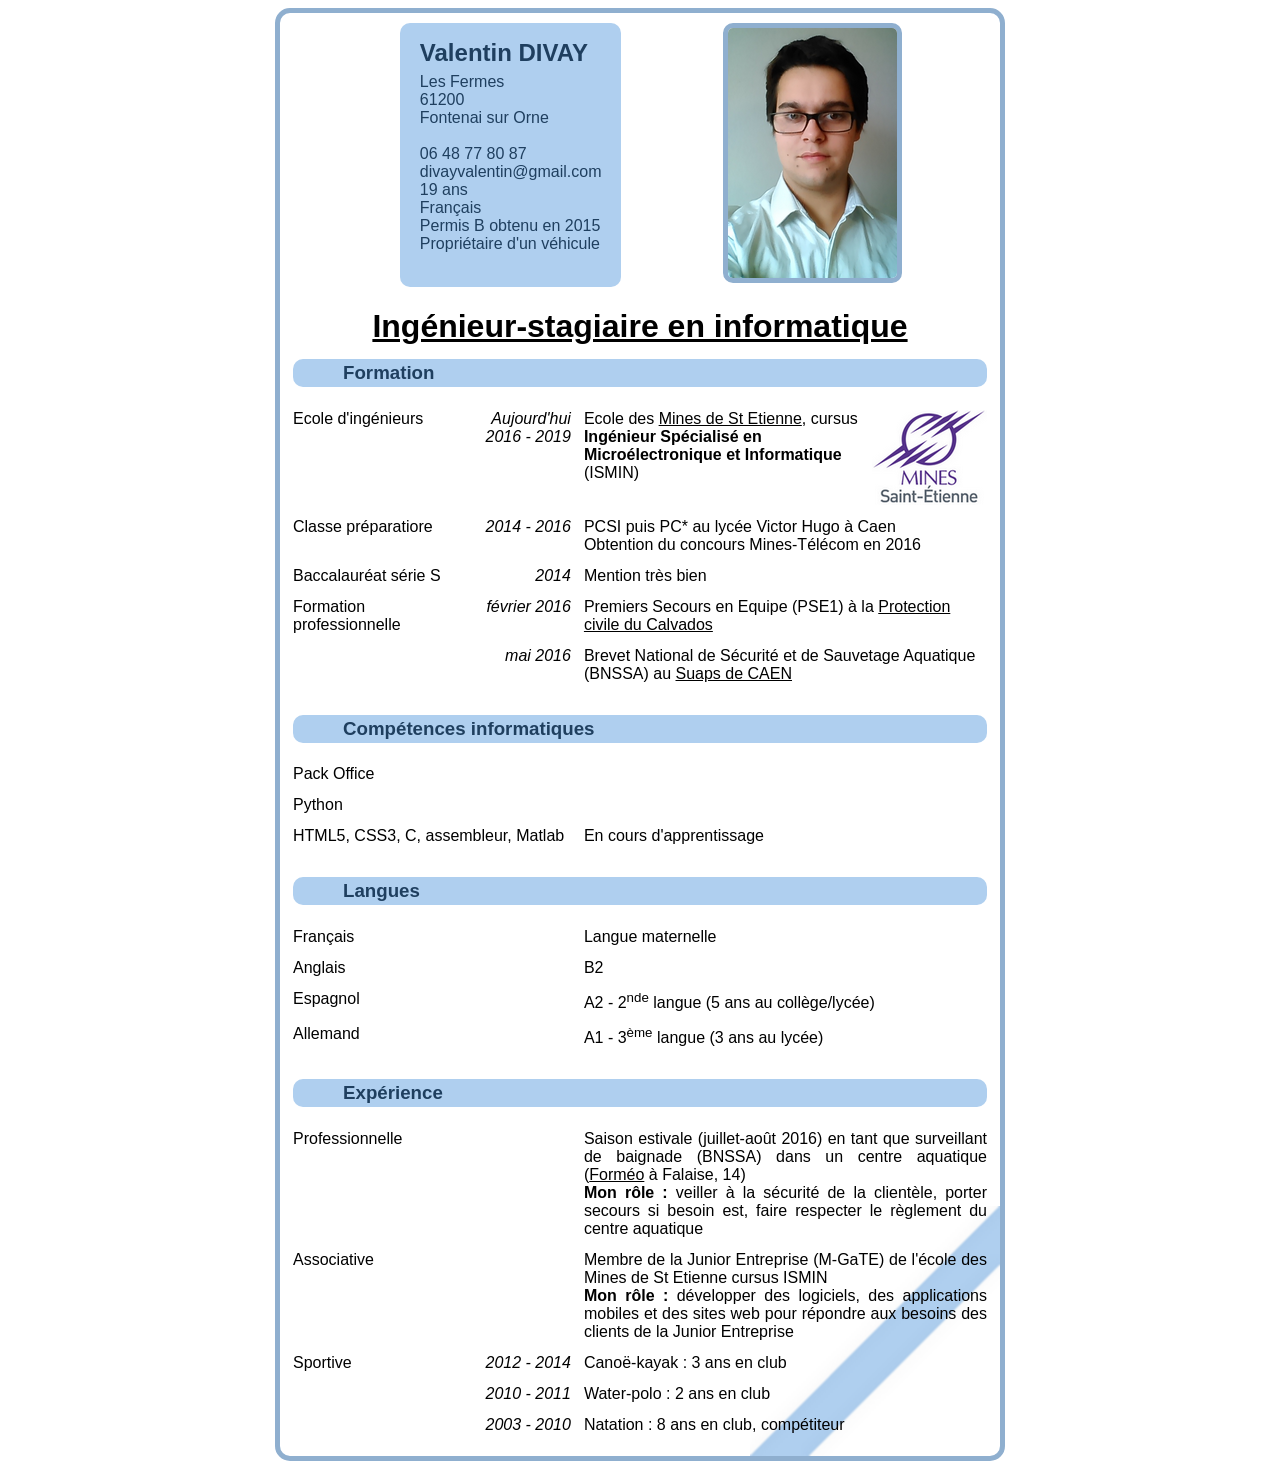
==== commit fef48007: "premier comit" ====
--- a/index.html
+++ b/index.html
@@ -28,7 +28,7 @@
 			</div>
 		</header>
 
-		<h1>Ingénieur-stagiaire en développment informatique</h1>
+		<h1>Ingénieur-stagiaire en informatique</h1>
 
 
 		<table class="tableau">
